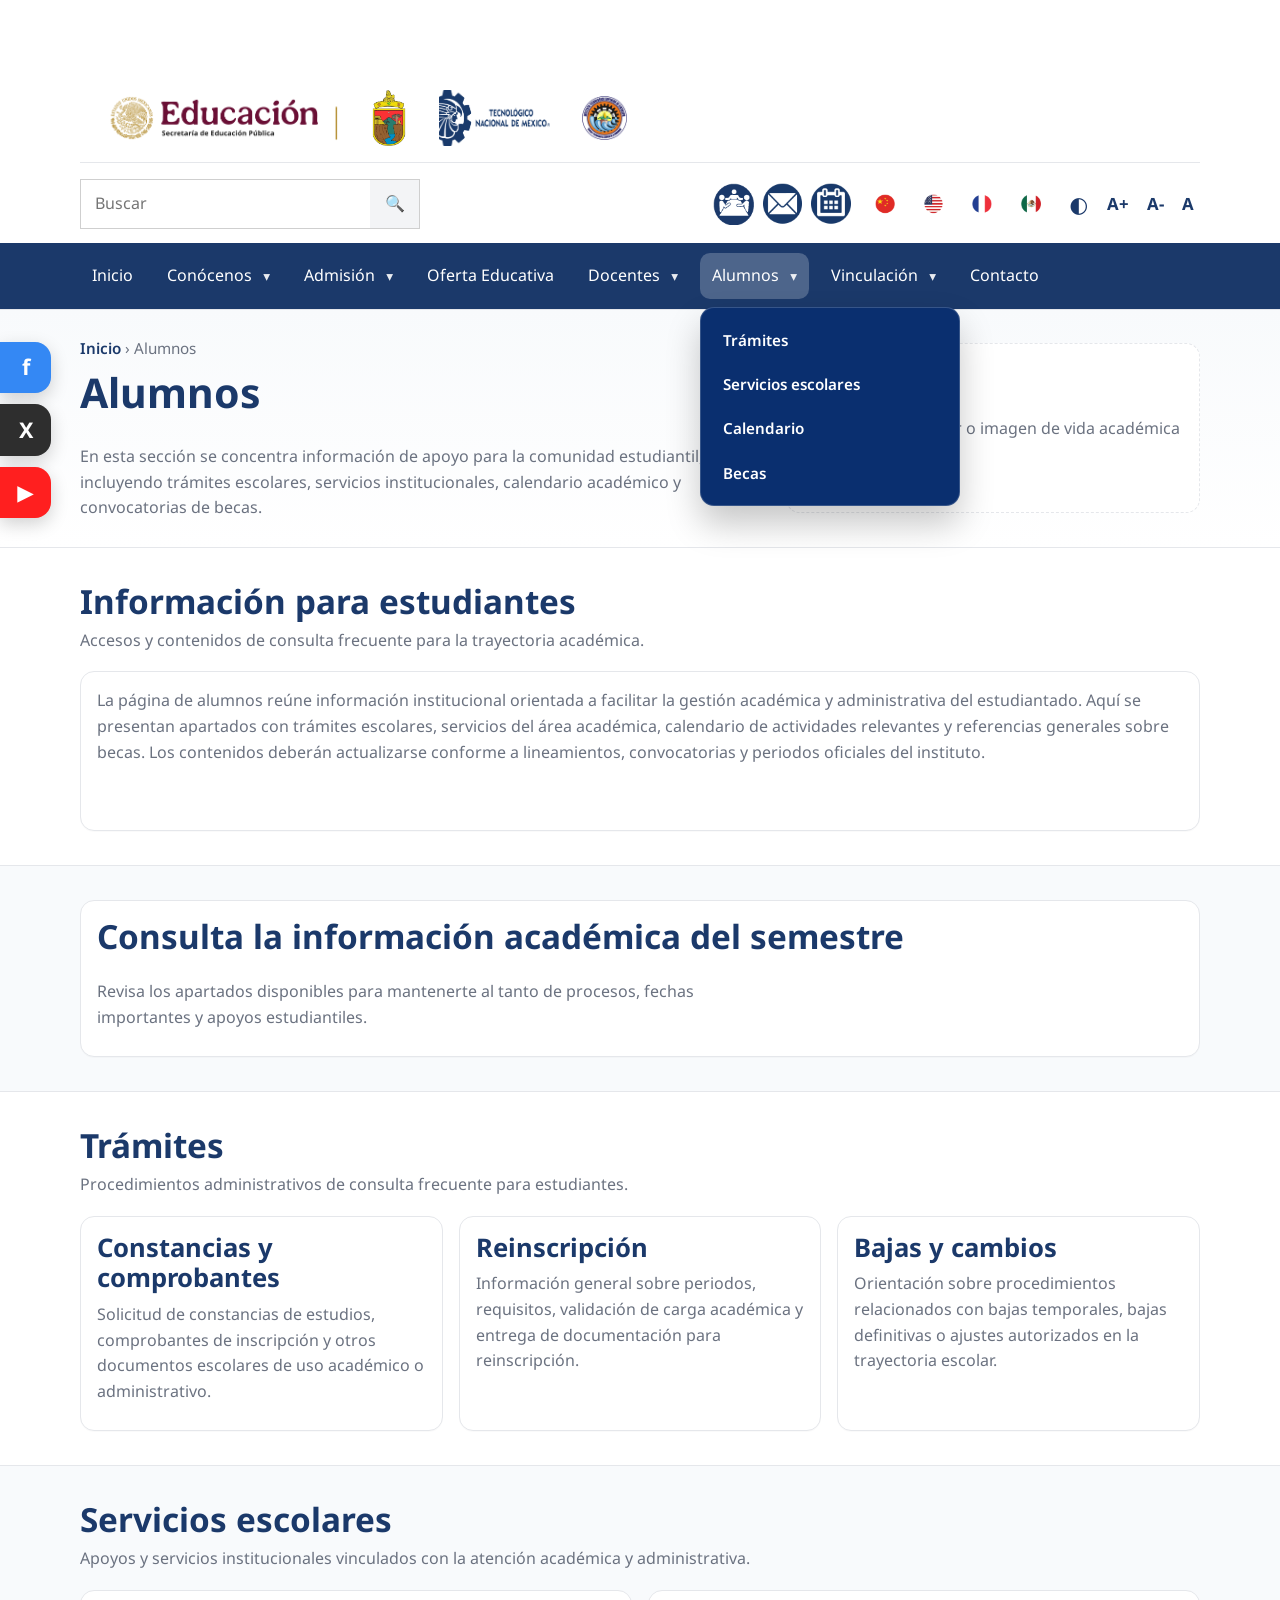
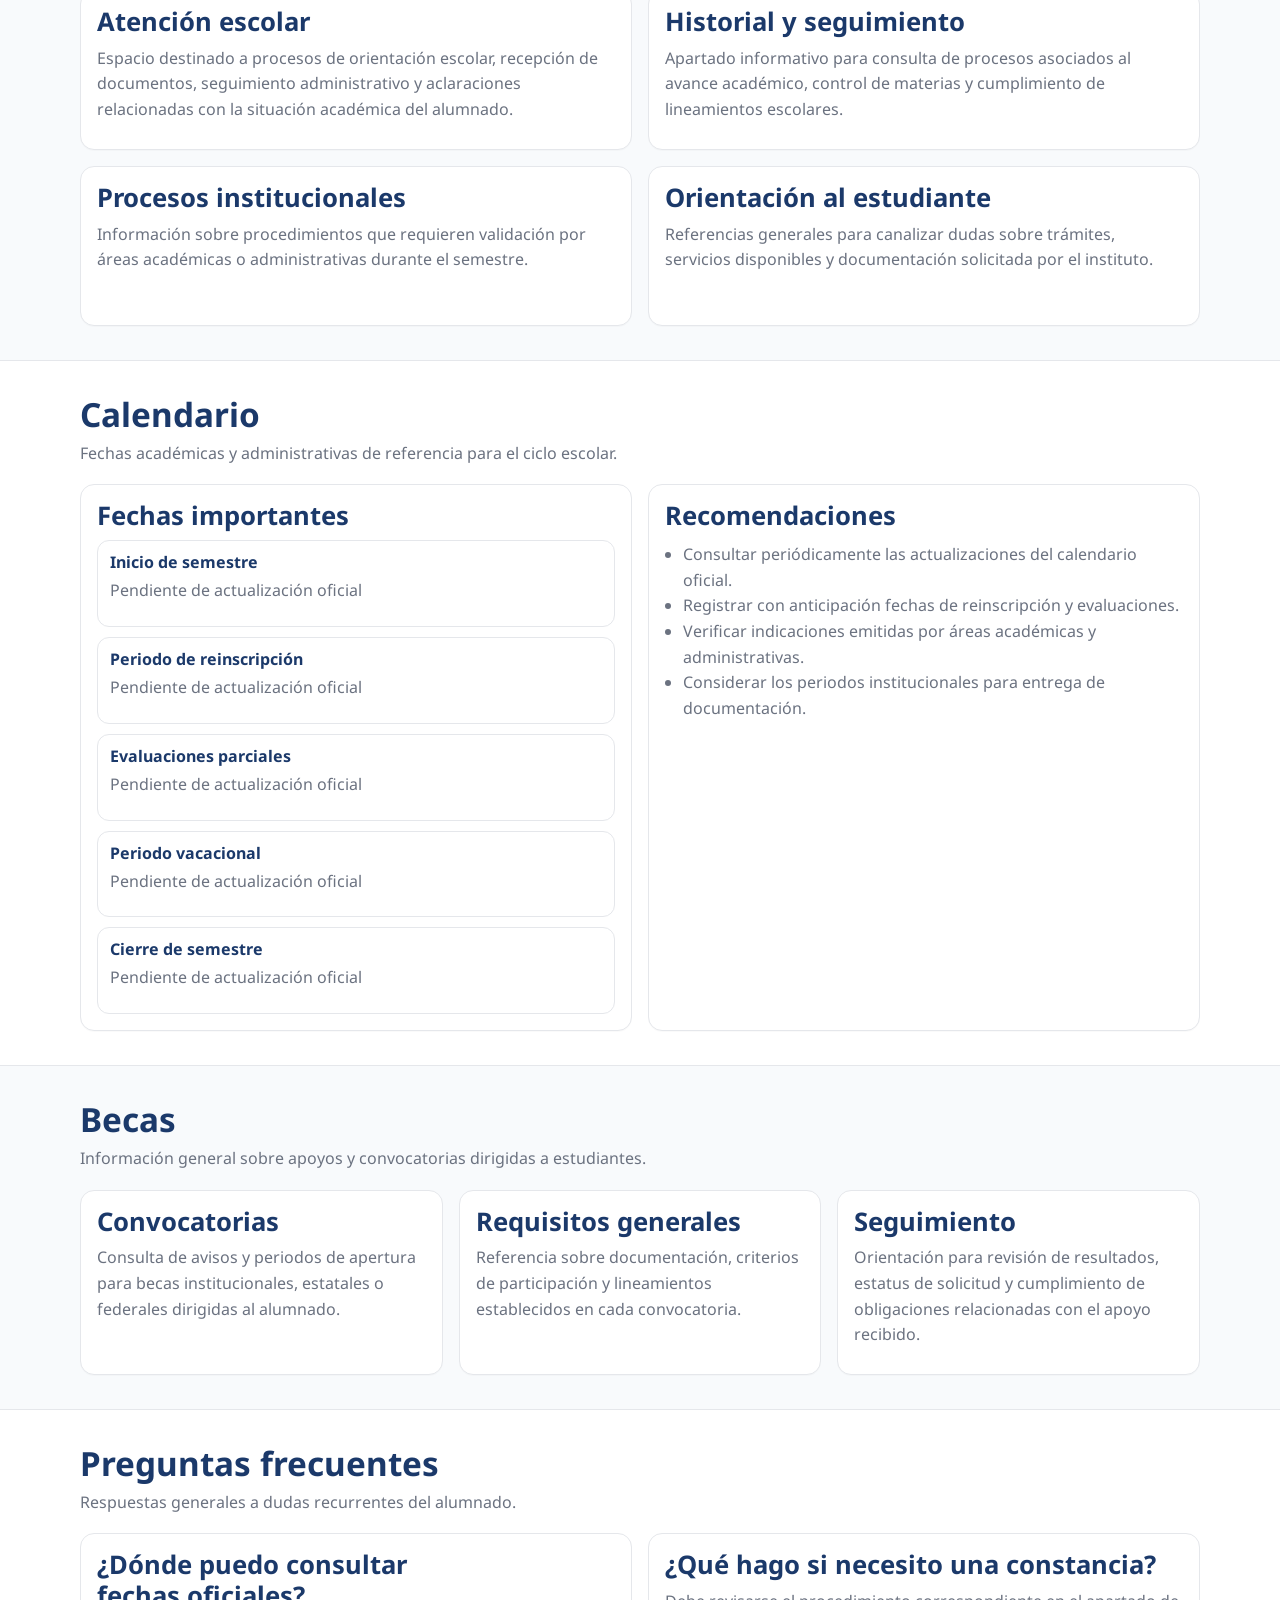
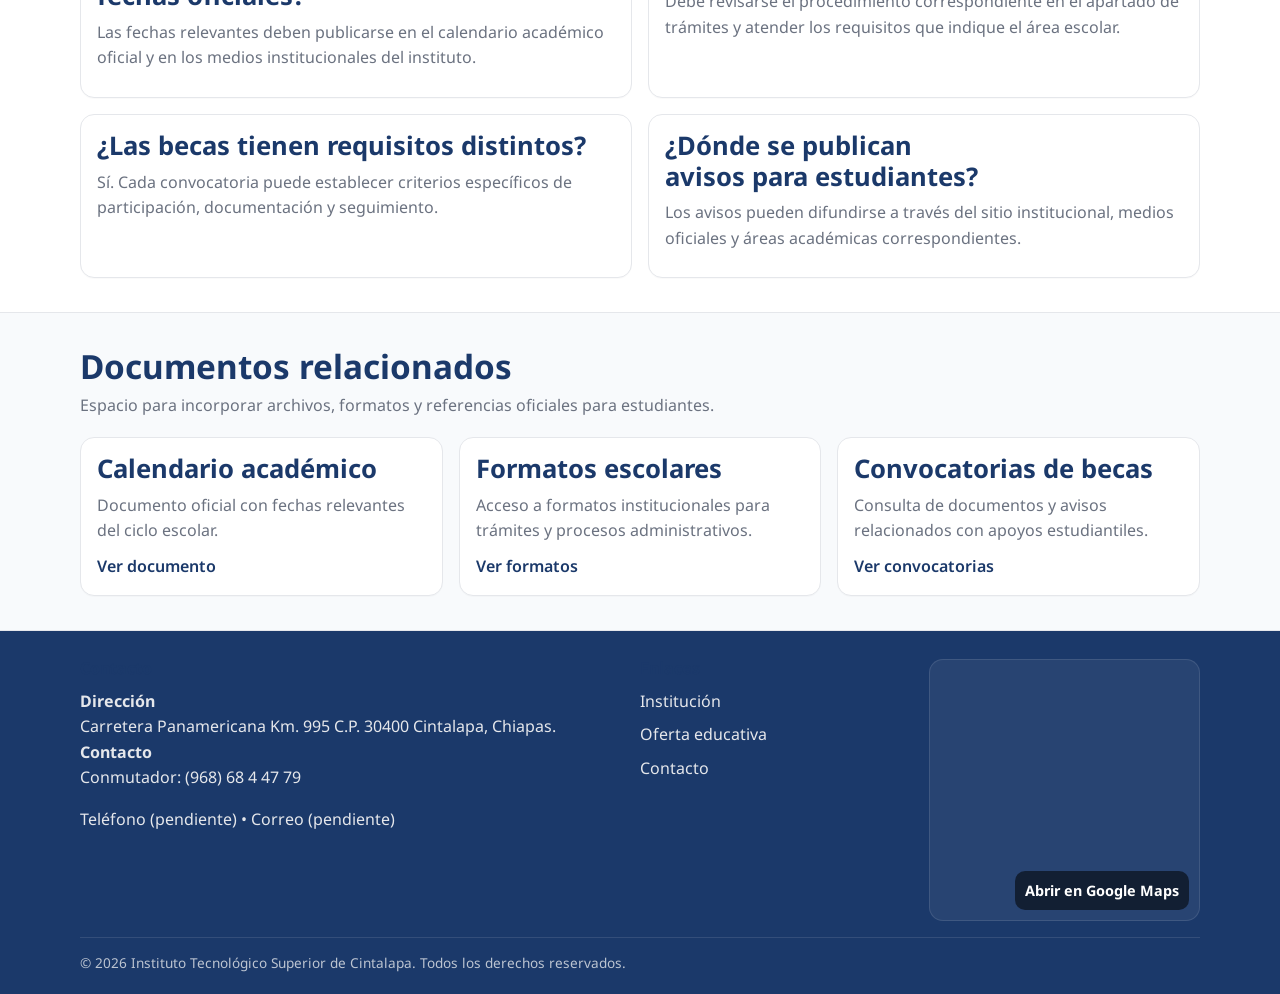
==== pages/alumnos.html @ 57645652 "Add files via upload" ====
<!DOCTYPE html>
<html lang="es">
<head>
  <meta charset="utf-8" />
  <meta name="viewport" content="width=device-width, initial-scale=1" />
  <title>Instituto Tecnológico Superior de Cintalapa | Alumnos</title>
  <meta name="description" content="Información para alumnos: trámites, servicios escolares, calendario académico, becas, preguntas frecuentes y documentos relacionados." />

  <link rel="stylesheet" href="../css/base.css" />
  <link rel="stylesheet" href="../css/layout.css" />
  <link rel="stylesheet" href="../css/components.css" />
  <link rel="stylesheet" href="../css/pages.css" />
</head>

<body>

<div id="barraGobmx"></div>

<header class="site-header" role="banner">
  <div class="container header-top">
    <div class="pleca" aria-label="Identidades institucionales">
      <div class="container pleca-inner">
        <a class="pleca-link pleca-link--sep" href="https://www.gob.mx/sep" target="_blank" rel="noopener">
          <img src="../assets/img/pleca_educacion_dic24.png" alt="Educación - Secretaría de Educación Pública">
        </a>

        <a class="pleca-link pleca-link--chiapas" href="https://www.chiapas.gob.mx/" target="_blank" rel="noopener">
          <img src="../assets/img/Coat_of_Arms_of_Chiapas_(2026).png" alt="Gobierno del Estado de Chiapas">
        </a>

        <a class="pleca-link pleca-link--tecnm" href="https://www.tecnm.mx/" target="_blank" rel="noopener">
          <img src="../assets/img/TecNacional.png" alt="Tecnológico Nacional de México">
        </a>

        <a class="pleca-link pleca-link--instituto" href="../index.html">
          <img src="../assets/img/TecCinta.png" alt="Instituto Tecnológico Superior de Cintalapa">
        </a>
      </div>
    </div>

    <button class="nav-toggle" type="button"
      aria-label="Abrir menú"
      aria-controls="site-menu"
      aria-expanded="false">
      <span class="nav-toggle__bar" aria-hidden="true"></span>
      <span class="nav-toggle__bar" aria-hidden="true"></span>
      <span class="nav-toggle__bar" aria-hidden="true"></span>
    </button>

    <div class="header-top-bar">
      <div class="header-search">
        <form class="search search--header" action="#" method="get" aria-label="Búsqueda en el sitio">
          <label class="sr-only" for="q">Buscar</label>
          <input id="q" name="q" type="search" placeholder="Buscar" />
          <button class="search-btn" type="submit" aria-label="Buscar">
            <span aria-hidden="true">🔍</span>
          </button>
        </form>
      </div>

      <div class="header-tools" aria-label="Accesibilidad y accesos rápidos">
        <div class="header-icons" aria-label="Enlaces rápidos institucionales">
          <a class="tool-icon"
             href="PON_AQUI_LINK_TEAMS"
             target="_blank"
             rel="noopener"
             title="Microsoft Teams"
             aria-label="Microsoft Teams">
            <img src="../assets/img/microsoft_teams.png" alt="Microsoft Teams" />
          </a>

          <a class="tool-icon"
             href="PON_AQUI_LINK_CORREO"
             target="_blank"
             rel="noopener"
             title="Correo institucional"
             aria-label="Correo institucional">
            <img src="../assets/img/correo-icono.png" alt="Correo institucional" />
          </a>

          <a class="tool-icon"
             href="PON_AQUI_LINK_CALENDARIO"
             target="_blank"
             rel="noopener"
             title="Calendario académico"
             aria-label="Calendario académico">
            <img src="../assets/img/calendario-icono.png" alt="Calendario académico" />
          </a>
        </div>

        <div class="header-languages" aria-label="Selector de idioma">
          <a class="lang-btn" href="#" data-lang="zh-CN" title="Mandarín" aria-label="Traducir a mandarín">
            <img src="../assets/img/china-icono.png" alt="Mandarín" />
          </a>

          <a class="lang-btn" href="#" data-lang="en" title="Inglés" aria-label="Traducir a inglés">
            <img src="../assets/img/usa-icono.png" alt="Inglés" />
          </a>

          <a class="lang-btn" href="#" data-lang="fr" title="Francés" aria-label="Traducir a francés">
            <img src="../assets/img/francia-icono.png" alt="Francés" />
          </a>

          <a class="lang-btn" href="#" data-lang="es" title="Español" aria-label="Restablecer a español">
            <img src="../assets/img/mexico-icono.png" alt="Español" />
          </a>
        </div>

        <div class="header-accessibility" aria-label="Opciones de accesibilidad">
          <button class="acc-btn acc-btn--icon" type="button" data-action="contrast" title="Invertir colores" aria-label="Invertir colores">◐</button>
          <button class="acc-btn" type="button" data-action="increase-font" title="Aumentar letra" aria-label="Aumentar letra">A+</button>
          <button class="acc-btn" type="button" data-action="decrease-font" title="Disminuir letra" aria-label="Disminuir letra">A-</button>
          <button class="acc-btn" type="button" data-action="reset-font" title="Restablecer tamaño" aria-label="Restablecer tamaño">A</button>
        </div>

        <div id="google_translate_element" class="translate-holder" aria-hidden="true"></div>
      </div>
    </div>
  </div>

  <nav class="site-nav" aria-label="Menú principal" id="site-menu">
    <div class="container nav-inner">
      <ul class="nav-list nav-list--dropdown">
        <li>
          <a class="nav-link" href="../index.html" data-nav-link="inicio">Inicio</a>
        </li>

        <li class="nav-item">
          <details class="nav-dd">
            <summary class="nav-link nav-link--dd" data-nav="conocenos">Conócenos</summary>
            <div class="nav-panel" role="menu">
              <a role="menuitem" href="institucion.html#mv">Misión y visión</a>
              <a role="menuitem" href="institucion.html#campus">Campus</a>
              <a role="menuitem" href="institucion.html#historia">Historia</a>
              <a role="menuitem" href="institucion.html#directorio">Directorio</a>
              <a role="menuitem" href="institucion.html#organigrama">Organigrama</a>
              <a role="menuitem" href="institucion.html#marco">Marco normativo</a>
            </div>
          </details>
        </li>

        <li class="nav-item">
          <details class="nav-dd">
            <summary class="nav-link nav-link--dd" data-nav="admision">Admisión</summary>
            <div class="nav-panel" role="menu">
              <a role="menuitem" href="aspirantes.html#requisitos">Requisitos</a>
              <a role="menuitem" href="aspirantes.html#proceso">Proceso</a>
              <a role="menuitem" href="aspirantes.html#fechas">Fechas</a>
              <a role="menuitem" href="aspirantes.html#costos">Costos</a>
              <a role="menuitem" href="aspirantes.html#preguntas">Preguntas frecuentes</a>
            </div>
          </details>
        </li>

        <li>
          <a class="nav-link" href="oferta.html" data-nav-link="oferta">Oferta Educativa</a>
        </li>

        <li class="nav-item">
          <details class="nav-dd">
            <summary class="nav-link nav-link--dd" data-nav="docentes">Docentes</summary>
            <div class="nav-panel" role="menu">
              <a role="menuitem" href="docentes.html#avisos">Avisos</a>
              <a role="menuitem" href="docentes.html#formatos">Formatos</a>
              <a role="menuitem" href="docentes.html#directorio">Directorio</a>
            </div>
          </details>
        </li>

        <li class="nav-item">
          <details class="nav-dd" open>
            <summary class="nav-link nav-link--dd" data-nav="alumnos">Alumnos</summary>
            <div class="nav-panel" role="menu">
              <a role="menuitem" href="#tramites">Trámites</a>
              <a role="menuitem" href="#servicios">Servicios escolares</a>
              <a role="menuitem" href="#calendario">Calendario</a>
              <a role="menuitem" href="#becas">Becas</a>
            </div>
          </details>
        </li>

        <li class="nav-item">
          <details class="nav-dd">
            <summary class="nav-link nav-link--dd" data-nav="vinculacion">Vinculación</summary>
            <div class="nav-panel" role="menu">
              <a role="menuitem" href="vinculacion.html#servicio">Servicio social</a>
              <a role="menuitem" href="vinculacion.html#residencia">Residencia profesional</a>
              <a role="menuitem" href="vinculacion.html#convenios">Convenios</a>
              <a role="menuitem" href="vinculacion.html#bolsa">Bolsa de trabajo</a>
            </div>
          </details>
        </li>

        <li>
          <a class="nav-link" href="contacto.html" data-nav-link="contacto">Contacto</a>
        </li>
      </ul>
    </div>
  </nav>
</header>

<main id="contenido" class="site-main" role="main">
  <section class="page-hero" aria-label="Encabezado de la sección">
    <div class="container page-hero-inner">
      <div>
        <p class="breadcrumbs">
          <a href="../index.html">Inicio</a> <span aria-hidden="true">›</span> <span>Alumnos</span>
        </p>
        <h1>Alumnos</h1>
        <p class="lead">
          En esta sección se concentra información de apoyo para la comunidad estudiantil, incluyendo trámites escolares, servicios institucionales, calendario académico y convocatorias de becas.
        </p>
      </div>

      <div class="page-hero-box" aria-hidden="true">
        <span>Espacio para banner o imagen de vida académica</span>
      </div>
    </div>
  </section>

  <section class="section">
    <div class="container">
      <header class="section-header">
        <h2>Información para estudiantes</h2>
        <p>Accesos y contenidos de consulta frecuente para la trayectoria académica.</p>
      </header>

      <article class="card card-wide">
        <p>
          La página de alumnos reúne información institucional orientada a facilitar la gestión académica y administrativa del estudiantado. Aquí se presentan apartados con trámites escolares, servicios del área académica, calendario de actividades relevantes y referencias generales sobre becas. Los contenidos deberán actualizarse conforme a lineamientos, convocatorias y periodos oficiales del instituto.
        </p>
      </article>
    </div>
  </section>

  <section class="section section-alt">
    <div class="container">
      <div class="card cta">
        <h2>Consulta la información académica del semestre</h2>
        <p class="lead">
          Revisa los apartados disponibles para mantenerte al tanto de procesos, fechas importantes y apoyos estudiantiles.
        </p>
      </div>
    </div>
  </section>

  <section id="tramites" class="section">
    <div class="container">
      <header class="section-header">
        <h2>Trámites</h2>
        <p>Procedimientos administrativos de consulta frecuente para estudiantes.</p>
      </header>

      <div class="grid cards-3">
        <article class="card">
          <h3>Constancias y comprobantes</h3>
          <p>
            Solicitud de constancias de estudios, comprobantes de inscripción y otros documentos escolares de uso académico o administrativo.
          </p>
        </article>

        <article class="card">
          <h3>Reinscripción</h3>
          <p>
            Información general sobre periodos, requisitos, validación de carga académica y entrega de documentación para reinscripción.
          </p>
        </article>

        <article class="card">
          <h3>Bajas y cambios</h3>
          <p>
            Orientación sobre procedimientos relacionados con bajas temporales, bajas definitivas o ajustes autorizados en la trayectoria escolar.
          </p>
        </article>
      </div>
    </div>
  </section>

  <section id="servicios" class="section section-alt">
    <div class="container">
      <header class="section-header">
        <h2>Servicios escolares</h2>
        <p>Apoyos y servicios institucionales vinculados con la atención académica y administrativa.</p>
      </header>

      <div class="grid cards-2">
        <article class="card card-wide">
          <h3>Atención escolar</h3>
          <p>
            Espacio destinado a procesos de orientación escolar, recepción de documentos, seguimiento administrativo y aclaraciones relacionadas con la situación académica del alumnado.
          </p>
        </article>

        <article class="card card-wide">
          <h3>Historial y seguimiento</h3>
          <p>
            Apartado informativo para consulta de procesos asociados al avance académico, control de materias y cumplimiento de lineamientos escolares.
          </p>
        </article>

        <article class="card card-wide">
          <h3>Procesos institucionales</h3>
          <p>
            Información sobre procedimientos que requieren validación por áreas académicas o administrativas durante el semestre.
          </p>
        </article>

        <article class="card card-wide">
          <h3>Orientación al estudiante</h3>
          <p>
            Referencias generales para canalizar dudas sobre trámites, servicios disponibles y documentación solicitada por el instituto.
          </p>
        </article>
      </div>
    </div>
  </section>

  <section id="calendario" class="section">
    <div class="container">
      <header class="section-header">
        <h2>Calendario</h2>
        <p>Fechas académicas y administrativas de referencia para el ciclo escolar.</p>
      </header>

      <div class="grid cards-2">
        <article class="card card-wide">
          <h3>Fechas importantes</h3>
          <div class="directory" aria-label="Calendario académico">
            <article class="directory-item">
              <h4>Inicio de semestre</h4>
              <p class="directory-meta">Pendiente de actualización oficial</p>
            </article>

            <article class="directory-item">
              <h4>Periodo de reinscripción</h4>
              <p class="directory-meta">Pendiente de actualización oficial</p>
            </article>

            <article class="directory-item">
              <h4>Evaluaciones parciales</h4>
              <p class="directory-meta">Pendiente de actualización oficial</p>
            </article>

            <article class="directory-item">
              <h4>Periodo vacacional</h4>
              <p class="directory-meta">Pendiente de actualización oficial</p>
            </article>

            <article class="directory-item">
              <h4>Cierre de semestre</h4>
              <p class="directory-meta">Pendiente de actualización oficial</p>
            </article>
          </div>
        </article>

        <article class="card card-wide">
          <h3>Recomendaciones</h3>
          <ul class="simple-list">
            <li>Consultar periódicamente las actualizaciones del calendario oficial.</li>
            <li>Registrar con anticipación fechas de reinscripción y evaluaciones.</li>
            <li>Verificar indicaciones emitidas por áreas académicas y administrativas.</li>
            <li>Considerar los periodos institucionales para entrega de documentación.</li>
          </ul>
        </article>
      </div>
    </div>
  </section>

  <section id="becas" class="section section-alt">
    <div class="container">
      <header class="section-header">
        <h2>Becas</h2>
        <p>Información general sobre apoyos y convocatorias dirigidas a estudiantes.</p>
      </header>

      <div class="grid cards-3">
        <article class="card">
          <h3>Convocatorias</h3>
          <p>
            Consulta de avisos y periodos de apertura para becas institucionales, estatales o federales dirigidas al alumnado.
          </p>
        </article>

        <article class="card">
          <h3>Requisitos generales</h3>
          <p>
            Referencia sobre documentación, criterios de participación y lineamientos establecidos en cada convocatoria.
          </p>
        </article>

        <article class="card">
          <h3>Seguimiento</h3>
          <p>
            Orientación para revisión de resultados, estatus de solicitud y cumplimiento de obligaciones relacionadas con el apoyo recibido.
          </p>
        </article>
      </div>
    </div>
  </section>

  <section id="preguntas" class="section">
    <div class="container">
      <header class="section-header">
        <h2>Preguntas frecuentes</h2>
        <p>Respuestas generales a dudas recurrentes del alumnado.</p>
      </header>

      <div class="grid cards-2">
        <article class="card card-wide">
          <h3>¿Dónde puedo consultar fechas oficiales?</h3>
          <p>
            Las fechas relevantes deben publicarse en el calendario académico oficial y en los medios institucionales del instituto.
          </p>
        </article>

        <article class="card card-wide">
          <h3>¿Qué hago si necesito una constancia?</h3>
          <p>
            Debe revisarse el procedimiento correspondiente en el apartado de trámites y atender los requisitos que indique el área escolar.
          </p>
        </article>

        <article class="card card-wide">
          <h3>¿Las becas tienen requisitos distintos?</h3>
          <p>
            Sí. Cada convocatoria puede establecer criterios específicos de participación, documentación y seguimiento.
          </p>
        </article>

        <article class="card card-wide">
          <h3>¿Dónde se publican avisos para estudiantes?</h3>
          <p>
            Los avisos pueden difundirse a través del sitio institucional, medios oficiales y áreas académicas correspondientes.
          </p>
        </article>
      </div>
    </div>
  </section>

  <section class="section section-alt">
    <div class="container">
      <header class="section-header">
        <h2>Documentos relacionados</h2>
        <p>Espacio para incorporar archivos, formatos y referencias oficiales para estudiantes.</p>
      </header>

      <div class="grid cards-3">
        <article class="card">
          <h3>Calendario académico</h3>
          <p>Documento oficial con fechas relevantes del ciclo escolar.</p>
          <a class="card-link" href="#">Ver documento</a>
        </article>

        <article class="card">
          <h3>Formatos escolares</h3>
          <p>Acceso a formatos institucionales para trámites y procesos administrativos.</p>
          <a class="card-link" href="#">Ver formatos</a>
        </article>

        <article class="card">
          <h3>Convocatorias de becas</h3>
          <p>Consulta de documentos y avisos relacionados con apoyos estudiantiles.</p>
          <a class="card-link" href="#">Ver convocatorias</a>
        </article>
      </div>
    </div>
  </section>
</main>

<footer class="site-footer" role="contentinfo">
  <div class="container footer-grid">
    <section>
      <h2 class="footer-title">Contacto</h2>
      <p><strong>Dirección</strong>
        <br>
        Carretera Panamericana Km. 995 C.P. 30400 Cintalapa, Chiapas.
        <br><strong>Contacto</strong>&nbsp;<br>
        Conmutador: (968) 68 4 47 79
      </p>
      <p>Teléfono (pendiente) • Correo (pendiente)</p>
    </section>

    <section>
      <h2 class="footer-title">Enlaces</h2>
      <ul class="footer-links">
        <li><a href="institucion.html">Institución</a></li>
        <li><a href="oferta.html">Oferta educativa</a></li>
        <li><a href="contacto.html">Contacto</a></li>
      </ul>
    </section>

    <section>
      <aside class="footer-media" aria-label="Ubicación del Instituto en Google Maps">
        <iframe class="footer-map-iframe"
          src="https://www.google.com/maps/embed?pb=!1m18!1m12!1m3!1d3822.1630320516947!2d-93.7435155!3d16.6687232!2m3!1f0!2f0!3f0!3m2!1i1024!2i768!4f13.1!3m3!1m2!1s0x85eb57e1d27544a9%3A0x69e5f6be7f313284!2sInstituto%20Tecnol%C3%B3gico%20Superior%20de%20Cintalapa!5e0!3m2!1ses-419!2smx!4v1772683940090!5m2!1ses-419!2smx"
          width="600"
          height="450"
          style="border:0;"
          allowfullscreen=""
          loading="lazy"
          referrerpolicy="no-referrer-when-downgrade">
        </iframe>

        <a class="footer-map-open"
           href="https://maps.google.com/?cid=7630776441687323268&hl=es-419&gl=MX"
           target="_blank" rel="noopener">
          Abrir en Google Maps
        </a>
      </aside>
    </section>
  </div>

  <div class="container footer-bottom">
    <small>© <span>2026</span> Instituto Tecnológico Superior de Cintalapa. Todos los derechos reservados.</small>
  </div>
</footer>

<div id="footer2-7"></div>

<aside class="social-widget" aria-label="Redes sociales institucionales">
  <a class="social-widget__item social-widget__item--facebook"
     href="https://www.facebook.com/TecNMCintalapa"
     target="_blank"
     rel="noopener"
     aria-label="Me gusta en Facebook">
    <span class="social-widget__icon" aria-hidden="true">f</span>
    <span class="social-widget__label">Me gusta en Facebook</span>
  </a>

  <a class="social-widget__item social-widget__item--x"
     href="https://x.com/TecNMCintalapa"
     target="_blank"
     rel="noopener"
     aria-label="Síguenos en X">
    <span class="social-widget__icon" aria-hidden="true">X</span>
    <span class="social-widget__label">Síguenos en X</span>
  </a>

  <a class="social-widget__item social-widget__item--youtube"
     href="https://www.youtube.com/@tecnmcampuscintalapa2809"
     target="_blank"
     rel="noopener"
     aria-label="Suscríbete en YouTube">
    <span class="social-widget__icon" aria-hidden="true">▶</span>
    <span class="social-widget__label">Suscríbete en YouTube</span>
  </a>
</aside>

<script
  src="https://cdn.tecnm.mx/files/main/Framework/gobmx-integration.js"
  data-tecnm-header="#barraGobmx"
  data-tecnm-footer="#footer2-7"
></script>
<script src="https://framework-gb.cdn.gob.mx/gobmx.js" defer></script>
<script src="../public/js/main.js"></script>
<script src="//translate.google.com/translate_a/element.js?cb=googleTranslateElementInit"></script>
</body>
</html>
---- css/base.css ----
/* =========================================================
   BASE.CSS
   Reset mínimo + variables globales + tipografía base
   ========================================================= */

@import url("https://fonts.googleapis.com/css2?family=Noto+Sans:wght@300;400;500;600;700&display=swap");

:root{
  /* Colores base */
  --bg: #ffffff;
  --text: #1f2937;
  --muted: #6b7280;
  --border: #e5e7eb;

  --primary: #1B396A;
  --primary-2: #1B396A;
  --surface: #f8fafc;
  --surface-2: #f1f5f9;

  /* Tipografía */
  --font-body: "Noto Sans", system-ui, -apple-system, "Segoe UI", Roboto, Arial, sans-serif;
  --font-heading: "Patria", "Noto Sans", Georgia, serif;

  /* Medidas globales */
  --radius: 14px;
  --shadow: 0 10px 24px rgba(0,0,0,.08);
  --container: 1120px;

  /* Escala tipográfica */
  --fs-hero: clamp(2.2rem, 4vw, 3.4rem);
  --fs-h1: clamp(2rem, 3.2vw, 2.8rem);
  --fs-h2: clamp(1.7rem, 2.6vw, 2.2rem);
  --fs-h3: clamp(1.35rem, 2vw, 1.75rem);
  --fs-h4: 1.25rem;
  --fs-body: 1rem;
  --fs-small: 0.95rem;
  --fs-xs: 0.85rem;

  /* Interlineado */
  --lh-tight: 1.2;
  --lh-body: 1.6;
}

/* =========================================================
   Reset básico
   ========================================================= */

*,
*::before,
*::after{
  box-sizing: border-box;
}

html{
  scroll-behavior: smooth;
  -webkit-text-size-adjust: 100%;
}

body{
  margin: 0;
  font-family: var(--font-body);
  font-size: var(--fs-body);
  font-weight: 400;
  line-height: var(--lh-body);
  background: var(--bg);
  color: var(--text);
  text-rendering: optimizeLegibility;
}

img,
picture,
svg,
video,
canvas{
  display: block;
  max-width: 100%;
  height: auto;
}

iframe{
  max-width: 100%;
  border: 0;
}

a{
  color: inherit;
  text-decoration: none;
}

a:hover{
  text-decoration: underline;
}

button,
input,
select,
textarea{
  font: inherit;
  color: inherit;
}

button{
  cursor: pointer;
}

ul,
ol{
  padding-left: 1.25rem;
}

p,
ul,
ol,
blockquote{
  margin-top: 0;
  margin-bottom: 1rem;
}

/* =========================================================
   Tipografía global
   ========================================================= */

h1,
h2,
h3,
h4,
h5,
h6{
  margin-top: 0;
  margin-bottom: 0.65em;
  font-family: var(--font-heading);
  font-weight: 700;
  line-height: var(--lh-tight);
  color: var(--primary);
  text-wrap: balance;
}

h1{
  font-size: var(--fs-h1);
}

h2{
  font-size: var(--fs-h2);
}

h3{
  font-size: var(--fs-h3);
}

h4{
  font-size: var(--fs-h4);
}

h5,
h6{
  font-size: 1rem;
}

p{
  font-size: var(--fs-body);
  line-height: var(--lh-body);
}

small{
  font-size: var(--fs-xs);
}

/* =========================================================
   Elementos comunes de contenido
   ========================================================= */

strong,
b{
  font-weight: 700;
}

em,
i{
  font-style: italic;
}

mark{
  background: #fff3a3;
  color: inherit;
  padding: 0 0.1em;
}

blockquote{
  margin-left: 0;
  padding: 1rem 1.25rem;
  border-left: 4px solid var(--primary);
  background: var(--surface);
  color: var(--text);
  border-radius: 0 var(--radius) var(--radius) 0;
}

hr{
  border: 0;
  border-top: 1px solid var(--border);
  margin: 2rem 0;
}

/* =========================================================
   Formularios
   ========================================================= */

input,
select,
textarea{
  width: 100%;
}

input:focus,
select:focus,
textarea:focus,
button:focus,
a:focus{
  outline: 2px solid rgba(27, 57, 106, 0.35);
  outline-offset: 2px;
}

/* =========================================================
   Utilidades base
   ========================================================= */

.sr-only{
  position: absolute;
  width: 1px;
  height: 1px;
  padding: 0;
  margin: -1px;
  overflow: hidden;
  clip: rect(0, 0, 0, 0);
  white-space: nowrap;
  border: 0;
}

.skip-link{
  position: absolute;
  left: 12px;
  top: 12px;
  z-index: 3000;
  padding: 10px 12px;
  background: var(--text);
  color: #ffffff;
  border-radius: 10px;
  transform: translateY(-200%);
}

.skip-link:focus{
  transform: translateY(0);
}

.container{
  width: min(100% - 2rem, var(--container));
  margin-inline: auto;
}

/* =========================================================
   Clases tipográficas reutilizables
   ========================================================= */

.text-muted{
  color: var(--muted);
}

.text-small{
  font-size: var(--fs-small);
}

.text-xs{
  font-size: var(--fs-xs);
}

.title-page{
  font-family: var(--font-heading);
  font-size: var(--fs-hero);
  font-weight: 700;
  line-height: 1.1;
  color: var(--primary);
}

.title-section{
  font-family: var(--font-heading);
  font-size: var(--fs-h2);
  font-weight: 700;
  line-height: var(--lh-tight);
  color: var(--primary);
}

.subtitle{
  font-family: var(--font-body);
  font-size: 1.1rem;
  font-weight: 500;
  color: var(--muted);
  line-height: 1.5;
}

.eyebrow{
  display: inline-block;
  margin-bottom: 0.65rem;
  font-family: var(--font-body);
  font-size: var(--fs-xs);
  font-weight: 700;
  letter-spacing: 0.08em;
  text-transform: uppercase;
  color: var(--primary);
}

/* =========================================================
   Selección de texto
   ========================================================= */

::selection{
  background: rgba(27, 57, 106, 0.18);
  color: var(--text);
}

/* =========================================================
   Ajustes responsivos base
   ========================================================= */

@media (max-width: 640px){
  body{
    font-size: 0.98rem;
  }

  h1,
  h2,
  h3,
  h4,
  h5,
  h6{
    text-wrap: pretty;
  }

  .container{
    width: min(100% - 1.25rem, var(--container));
  }
}
---- css/layout.css ----
:root{
  --pleca-tecnm-h: 56px;
  --gobmx-offset: 60px;
  --site-nav-height: 64px;
}

.container{
  width: min(100% - 32px, var(--container));
  margin-inline: auto;
}

body{
  padding-top: 0;
}

/* El header completo baja debajo de la barra gob.mx */
.site-header{
  margin-top: var(--gobmx-offset);
  border-bottom: 1px solid var(--border);
  background: #fff;
}

.header-top{
  display: flex;
  align-items: center;
  justify-content: space-between;
  gap: 18px;
  padding: 14px 0;
}

.brand-link{
  display: flex;
  align-items: center;
  gap: 12px;
}

.brand-logo{
  width: 52px;
  height: 52px;
  border-radius: 10px;
  background: var(--surface-2);
  border: 1px solid var(--border);
}

.brand-text{
  display: grid;
}

.brand-title{
  font-weight: 700;
}

.brand-subtitle{
  color: var(--muted);
  font-size: .95rem;
}

/* navegación principal */
.site-nav{
  background: var(--primary);
  color: #fff;
  min-height: var(--site-nav-height);
  width: 100%;
  z-index: 950;
  opacity: 1;
}

.site-nav.is-fixed{
  position: fixed;
  top: var(--gobmx-offset);
  left: 0;
  width: 100%;
  background: var(--primary);
  opacity: 1;
  box-shadow: 0 4px 14px rgba(0,0,0,.08);
}

.site-nav .nav-panel{
  z-index: 960;
}

.site-nav-placeholder{
  display: none;
  height: var(--site-nav-height);
}

.site-nav-placeholder.active{
  display: block;
}

.nav-inner{
  padding: 10px 0;
}

.nav-list{
  list-style: none;
  display: flex;
  flex-wrap: wrap;
  gap: 10px;
  padding: 0;
  margin: 0;
}

.site-main{
  min-height: 60vh;
  padding-top: 0;
}

.section{
  padding: 34px 0;
}

.section-alt{
  background: var(--surface);
  border-top: 1px solid var(--border);
  border-bottom: 1px solid var(--border);
}

.section-header{
  margin-bottom: 18px;
}

.section-header h2{
  margin: 0 0 6px;
}

.section-header p{
  margin: 0;
  color: var(--muted);
}

.grid{
  display: grid;
  gap: 16px;
}

.cards-3{
  grid-template-columns: repeat(3, 1fr);
}

.cards-2{
  grid-template-columns: repeat(2, 1fr);
}

/* footer */
.site-footer{
  background: #1B396A;
  color: #e5e7eb;
  padding: 28px 0 18px;
  margin: 0;
}

.footer-grid{
  display: grid;
  gap: 18px;
  grid-template-columns: 2fr 1fr 1fr;
}

.footer-title{
  font-size: 1rem;
  margin: 0 0 10px;
}

.footer-links{
  list-style: none;
  margin: 0;
  padding: 0;
  display: grid;
  gap: 8px;
}

.footer-bottom{
  border-top: 1px solid rgba(229,231,235,.12);
  margin-top: 16px;
  padding-top: 12px;
  color: rgba(229,231,235,.8);
}

/* pleca institucional */
.pleca{
  background: #fff;
  border-bottom: 1px solid var(--border);
  width: 100%;
}

.pleca-inner{
  display: flex;
  align-items: center;
  gap: 14px;
  padding: 10px 0;
  flex-wrap: nowrap;
}

.pleca-link{
  display: inline-flex;
  align-items: center;
  justify-content: center;
  padding: 6px 8px;
  border-radius: 10px;
  flex: 0 0 auto;
}

.pleca-link:hover{
  background: var(--surface-2);
  text-decoration: none;
}

.pleca-link--tecnm img{
  height: var(--pleca-tecnm-h);
  width: auto;
  display: block;
}

.pleca-link--chiapas img{
  height: var(--pleca-tecnm-h);
  width: auto;
  display: block;
}

.pleca-link--instituto img{
  height: calc(var(--pleca-tecnm-h) * 0.8);
  width: auto;
  display: block;
}

.pleca-link--sep img{
  height: calc(var(--pleca-tecnm-h) * 0.82);
  width: auto;
  max-width: 380px;
  display: block;
}

/* mapa footer */
.footer-media{
  border-radius: 14px;
  overflow: hidden;
  border: 1px solid rgba(229,231,235,.12);
  background: rgba(255,255,255,.06);
  min-height: 260px;
  position: relative;
}

.footer-map-iframe{
  width: 100%;
  height: 100%;
  min-height: 260px;
  display: block;
}

.footer-map-open{
  position: absolute;
  right: 10px;
  bottom: 10px;
  background: rgba(0,0,0,.55);
  color: #fff;
  padding: 8px 10px;
  border-radius: 10px;
  text-decoration: none;
  font-weight: 700;
  font-size: .9rem;
}

.footer-map-open:hover{
  background: rgba(0,0,0,.70);
  text-decoration: none;
}

/* anclas */
html{
  scroll-padding-top: calc(var(--gobmx-offset) + var(--site-nav-height) + 16px);
}

section[id],
article[id],
div[id]{
  scroll-margin-top: calc(var(--gobmx-offset) + var(--site-nav-height) + 16px);
}

/* responsive */
@media (max-width: 900px){
  :root{
    --pleca-tecnm-h: 44px;
  }

  .cards-3,
  .cards-2,
  .footer-grid{
    grid-template-columns: 1fr;
  }

  .header-top{
    display: grid;
    grid-template-columns: 1fr auto;
    grid-template-areas:
      "brand toggle"
      "search search";
    align-items: center;
    gap: 12px;
  }

  .brand{
    grid-area: brand;
  }

  .nav-toggle{
    grid-area: toggle;
    justify-self: end;
  }

  .header-actions{
    grid-area: search;
  }

  .search,
  .search input{
    width: 100%;
  }

  .nav-panel{
    position: static;
    box-shadow: none;
    border-radius: 12px;
    margin-top: 8px;
  }

  .pleca-inner{
    overflow-x: auto;
    overflow-y: hidden;
    -webkit-overflow-scrolling: touch;
  }

  .footer-media,
  .footer-map-iframe{
    min-height: 220px;
  }
}

@media (max-width: 700px){
  .gov-subtitle{
    display: none;
  }

  .gov-title{
    font-size: .9rem;
  }
}

@media (min-width: 901px){
  .nav-list{
    flex-wrap: nowrap;
  }
}
@media (max-width: 900px){
  :root{
    --pleca-tecnm-h: 44px;
    --gobmx-offset: 56px;
  }
}
---- css/components.css ----
/* Components: botones, cards, chips, búsqueda, etc. */
.nav-link{
  display: inline-block;
  padding: 10px 12px;
  border-radius: 10px;
  color: #fff;
  text-decoration: none;
}
.nav-link:hover{ background: rgba(255,255,255,.14); text-decoration: none; }
.nav-link.is-active{ background: rgba(255,255,255,.22); }

.search{
  display: flex;
  gap: 8px;
  align-items: center;
}
.search input{
  width: min(320px, 32vw);
  padding: 10px 12px;
  border-radius: 12px;
  border: 1px solid var(--border);
}

.btn{
  display: inline-flex;
  align-items: center;
  justify-content: center;
  gap: 8px;
  padding: 10px 14px;
  border-radius: 12px;
  border: 1px solid transparent;
  font-weight: 600;
  cursor: pointer;
}
.btn-primary{
  background: var(--primary);
  color: #fff;
}
.btn-primary:hover{ background: var(--primary-2); }

.btn-outline{
  background: transparent;
  border-color: var(--border);
}
.btn-outline:hover{ background: var(--surface-2); }

.card{
  background: #fff;
  border: 1px solid var(--border);
  border-radius: var(--radius);
  padding: 16px;
  box-shadow: 0 1px 0 rgba(0,0,0,.02);
}
.card h3{ margin: 0 0 8px; }
.card p{ margin: 0 0 10px; color: var(--muted); }
.card-link{ color: var(--primary); font-weight: 600; }

.card-wide{ min-height: 160px; position: relative; }
.card-badge{
  display: inline-block;
  font-size: .85rem;
  padding: 4px 10px;
  border-radius: 999px;
  background: var(--surface-2);
  border: 1px solid var(--border);
  margin-bottom: 10px;
}

.chip{
  display: inline-block;
  padding: 8px 12px;
  border-radius: 999px;
  border: 1px solid var(--border);
  background: #fff;
}
.chip:hover{ background: var(--surface-2); text-decoration: none; }

/* Selector de idioma (UI) */
.lang{
  display: inline-flex;
  gap: 8px;
  align-items: center;
}

.lang-btn{
  display: inline-flex;
  align-items: center;
  justify-content: center;
  height: 30px;
  min-width: 38px;
  padding: 0 10px;
  border-radius: 999px;
  border: 1px solid rgba(255,255,255,.28);
  background: rgba(255,255,255,.10);
  color: #fff;
  font-weight: 700;
  font-size: .82rem;
  text-decoration: none;
}
.lang-btn:hover{
  background: rgba(255,255,255,.18);
  text-decoration: none;
}

.lang-help{
  height: 30px;
  width: 30px;
  border-radius: 999px;
  border: 1px solid rgba(255,255,255,.28);
  background: rgba(255,255,255,.10);
  color: #fff;
  font-weight: 800;
  cursor: pointer;
}
.lang-help:hover{
  background: rgba(255,255,255,.18);
}
/* Dropdown con details/summary */
.nav-list--dropdown{
  align-items: center;
}

.nav-item{ position: relative; }

.nav-dd{
  position: relative;
}

summary.nav-link.is-active{
  background: rgba(255,255,255,.22);
}

.nav-dd > summary{
  list-style: none;
}
.nav-dd > summary::-webkit-details-marker{
  display: none;
}

/* Indicador de dropdown */
.nav-link--dd{
  cursor: pointer;
  position: relative;
  padding-right: 30px;
}
.nav-link--dd::after{
  content: "▾";
  position: absolute;
  right: 12px;
  top: 50%;
  transform: translateY(-50%);
  font-size: .85rem;
  opacity: .9;
}

/* Panel desplegable */
.nav-panel{
  position: absolute;
  top: 100%;
  margin-top: 8px;
  left: 0;
  min-width: 260px;
  padding: 10px;
  border-radius: 14px;
  border: 1px solid rgba(255,255,255,.18);
  background: #0a2f6f; /* tono más oscuro que la barra */
  box-shadow: 0 18px 34px rgba(0,0,0,.22);
  display: none;
  z-index: 50;
}

.nav-panel::before{
  content: "";
  position: absolute;
  left: 0;
  right: 0;
  top: -8px;     /* mismo valor de margin-top */
  height: 8px;
}

.nav-panel a{
  display: block;
  padding: 10px 12px;
  border-radius: 12px;
  color: #fff;
  text-decoration: none;
  font-weight: 600;
  font-size: .95rem;
}
.nav-panel a:hover{
  background: rgba(255,255,255,.14);
}

/* Mostrar panel cuando esté abierto */
.nav-dd[open] .nav-panel{
  display: block;
}

/* Cerrar dropdown si haces clic fuera: no se puede sin JS
   pero esto mantiene buen comportamiento en teclado/móvil. */

  /* Botón hamburguesa */
.nav-toggle{
  display: none; /* solo móvil */
  width: 44px;
  height: 44px;
  border-radius: 12px;
  border: 1px solid var(--border);
  background: #fff;
  cursor: pointer;
  align-items: center;
  justify-content: center;
  gap: 6px;
  padding: 0;
}

.nav-toggle__bar{
  display: block;
  width: 22px;
  height: 2px;
  background: var(--text);
  border-radius: 99px;
}

/* Móvil: ocultar nav hasta abrir */
@media (max-width: 900px){
  body.nav-open .site-nav{
    display: block;
    background: var(--primary);
    color: #fff;
    border-top: 1px solid rgba(255,255,255,.18);
  }

  body.nav-open .nav-inner{
    padding: 12px 0 14px;
  }

  .nav-list{
    flex-direction: column;
    align-items: stretch;
  }

  .nav-link{
    width: 100%;
  }

  .nav-toggle{ display: inline-flex; }

  /* el menú */
  .site-nav{
    display: none;
  }

  /* cuando está abierto */
  body.nav-open .site-nav{
    display: block;
  }

  /* menú tipo panel */
  .nav-inner{
    padding: 12px 0;
  }

  .nav-panel{
    position: static;
    box-shadow: none;
    margin-top: 8px;
    border-radius: 12px;
  }

    /* Dropdown panel dentro del menú móvil */
  .nav-panel{
    background: rgba(255,255,255,.08);
    border: 1px solid rgba(255,255,255,.16);
  }

}

@media (max-width: 900px){
  body.nav-open::before{
    content: "";
    position: fixed;
    inset: 0;
    background: rgba(0,0,0,.35);
    z-index: 40;
  }
  .site-header{ position: relative; z-index: 60; }
  body.nav-open .site-nav{ position: relative; z-index: 60; }
}
/* Logo en barra guinda */
.gov-brand{
  display: inline-flex;
  align-items: center;
  gap: 10px;
  text-decoration: none;
}
.gov-brand-logo{
  height: 24px; /* discreto, como barra superior */
  width: auto;
  display: block;
}
.header-top-bar {
  display: grid;
  grid-template-columns: minmax(260px, 340px) 1fr;
  align-items: center;
  gap: 1rem 1.5rem;
  width: 100%;
}

.header-search {
  width: 100%;
  max-width: 340px;
}

.header-tools {
  display: flex;
  align-items: center;
  justify-content: flex-end;
  gap: 0.75rem;
  flex-wrap: wrap;
  min-width: 0;
}

.search--header {
  display: flex;
  align-items: stretch;
  width: 100%;
  border: 1px solid #cfcfcf;
  background: #ffffff;
  overflow: hidden;
  min-height: 44px;
}

.search--header input {
  flex: 1 1 auto;
  width: 100%;
  min-width: 0;
  border: 0;
  outline: 0;
  padding: 0.7rem 0.85rem;
  font-size: 1rem;
  background: transparent;
}

.search-btn {
  border: 0;
  background: #f3f4f6;
  padding: 0.7rem 0.9rem;
  cursor: pointer;
  font-size: 1rem;
}

.search-btn:hover {
  background: #e5e7eb;
}

.header-tools {
  display: flex;
  align-items: center;
  justify-content: flex-end;
  gap: 0.75rem;
  flex-wrap: wrap;
}

.header-icons,
.header-languages,
.header-accessibility {
  display: flex;
  align-items: center;
  gap: 0.45rem;
  flex-wrap: nowrap;
}

.tool-icon,
.lang-btn {
  display: inline-flex;
  align-items: center;
  justify-content: center;
  width: 2.6rem;
  height: 2.6rem;
  border-radius: 50%;
  text-decoration: none;
  transition: transform 0.2s ease, box-shadow 0.2s ease;
}

.tool-icon:hover,
.lang-btn:hover,
.tool-icon:focus-visible,
.lang-btn:focus-visible {
  transform: translateY(-2px);
}

.tool-icon img,
.lang-btn img {
  width: 100%;
  height: 100%;
  object-fit: contain;
  display: block;
}

.acc-btn {
  border: 0;
  background: transparent;
  color: #1b396a;
  font-size: 1.05rem;
  font-weight: 700;
  cursor: pointer;
  padding: 0.2rem 0.35rem;
  line-height: 1;
}

.acc-btn:hover,
.acc-btn:focus-visible {
  text-decoration: underline;
}

.acc-btn--icon {
  font-size: 1.35rem;
}

.translate-holder {
  position: absolute;
  left: -9999px;
  width: 1px;
  height: 1px;
  overflow: hidden;
}

body.high-contrast {
  filter: invert(1) hue-rotate(180deg);
}

body.high-contrast img,
body.high-contrast video,
body.high-contrast iframe {
  filter: invert(1) hue-rotate(180deg);
}

@media (max-width: 1100px) {
  .header-top-bar {
    grid-template-columns: 1fr;
  }

  .header-search {
    max-width: 100%;
  }

  .header-tools {
    justify-content: flex-start;
  }
}

@media (max-width: 700px) {
  .header-tools {
    gap: 0.65rem;
  }

  .header-icons,
  .header-languages,
  .header-accessibility {
    flex-wrap: wrap;
  }
}
.header-icons {
  flex-shrink: 0;
}

.header-languages {
  flex-shrink: 0;
}

.header-accessibility {
  flex-shrink: 0;
}
@media (max-width: 640px) {
  .header-tools {
    gap: 0.5rem;
  }

  .tool-icon,
  .lang-btn {
    width: 2.2rem;
    height: 2.2rem;
  }

  .acc-btn {
    font-size: 0.95rem;
  }
}
body {
  top: 0 !important;
}

.goog-te-banner-frame {
  display: none !important;
}
.site-header .header-top {
  display: flex;
  flex-direction: column;
  align-items: stretch;
  gap: 1rem;
}

.site-header .pleca,
.site-header .header-top-bar {
  width: 100%;
}

.site-header .nav-toggle {
  align-self: flex-end;
}

.site-header .pleca-inner {
  display: flex;
  align-items: center;
  gap: 1rem;
  flex-wrap: wrap;
}

.site-header .pleca-link {
  flex: 0 0 auto;
}

.site-header .header-top-bar {
  display: grid;
  grid-template-columns: minmax(260px, 340px) 1fr;
  align-items: center;
  gap: 1rem 1.5rem;
  width: 100%;
}

.site-header .header-search {
  width: 100%;
  max-width: 340px;
}

.site-header .header-tools {
  display: flex;
  align-items: center;
  justify-content: flex-end;
  gap: 0.75rem;
  flex-wrap: wrap;
  min-width: 0;
}

@media (max-width: 1100px) {
  .site-header .header-top-bar {
    grid-template-columns: 1fr;
  }

  .site-header .header-search {
    max-width: 100%;
  }

  .site-header .header-tools {
    justify-content: flex-start;
  }
}
/*Buscador*/
.header-search {
  position: relative;
}

.search-results {
  position: absolute;
  top: calc(100% + 0.4rem);
  left: 0;
  z-index: 2000;
  width: min(42rem, 95vw);
  max-height: 26rem;
  overflow: auto;
  padding: 0.5rem;
  border: 1px solid #d6d9de;
  border-radius: 0.85rem;
  background: #ffffff;
  box-shadow: 0 12px 28px rgba(0, 0, 0, 0.12);
}

.search-results[hidden] {
  display: none;
}

.search-result {
  display: block;
  padding: 0.85rem 0.9rem;
  border-radius: 0.7rem;
  text-decoration: none;
  color: inherit;
}

.search-result:hover,
.search-result:focus-visible {
  background: #f5f7fb;
}

.search-result + .search-result {
  margin-top: 0.35rem;
}

.search-result__title {
  margin: 0 0 0.25rem;
  font-size: 1rem;
  color: #1b396a;
}

.search-result__meta {
  margin: 0 0 0.3rem;
  font-size: 0.8rem;
  color: #6b7280;
}

.search-result__excerpt {
  margin: 0;
  font-size: 0.92rem;
  color: #1f2937;
}

.search-empty,
.search-loading,
.search-error {
  padding: 0.9rem;
  font-size: 0.92rem;
  color: #374151;
}

.search-result mark {
  background: #fff3a3;
  padding: 0 0.08rem;
}
/*Redes sociales*/
.social-widget {
  position: fixed;
  top: 38%;
  left: 0;
  z-index: 1200;
  display: flex;
  flex-direction: column;
  gap: 0.7rem;
}

.social-widget__item {
  position: relative;
  display: flex;
  align-items: center;
  min-width: 3.2rem;
  height: 3.2rem;
  padding: 0;
  border-radius: 0 1rem 1rem 0;
  text-decoration: none;
  overflow: hidden;
  box-shadow: 0 6px 18px rgba(0, 0, 0, 0.18);
  transition: width 0.25s ease, transform 0.2s ease;
  width: 3.2rem;
}

.social-widget__item:hover,
.social-widget__item:focus-visible {
  width: 13.5rem;
  transform: translateX(0);
}

.social-widget__icon {
  flex: 0 0 3.2rem;
  width: 3.2rem;
  height: 3.2rem;
  display: inline-flex;
  align-items: center;
  justify-content: center;
  font-size: 1.35rem;
  font-weight: 700;
  color: #ffffff;
}

.social-widget__label {
  white-space: nowrap;
  padding: 0 1rem 0 0.2rem;
  font-size: 0.95rem;
  font-weight: 600;
  color: #ffffff;
}

.social-widget__item--facebook {
  background: #1877f2;
}

.social-widget__item--x {
  background: #111111;
}

.social-widget__item--youtube {
  background: #ff0000;
}

.social-widget__item--facebook .social-widget__icon,
.social-widget__item--x .social-widget__icon,
.social-widget__item--youtube .social-widget__icon {
  background: rgba(255, 255, 255, 0.12);
}

@media (max-width: 768px) {
  .social-widget {
    top: auto;
    bottom: 1rem;
    left: 0.75rem;
    right: 0.75rem;
    flex-direction: row;
    justify-content: center;
    gap: 0.6rem;
  }

  .social-widget__item {
    width: 3.2rem;
    border-radius: 999px;
  }

  .social-widget__item:hover,
  .social-widget__item:focus-visible {
    width: 3.2rem;
  }

  .social-widget__label {
    display: none;
  }
}
---- css/pages.css ----
/* Pages: estilos particulares de páginas (en este caso, index) */
.hero{
  background: linear-gradient(180deg, var(--surface), #fff);
  border-bottom: 1px solid var(--border);
  padding: 34px 0;
}

.hero-inner{
  display: grid;
  gap: 18px;
  grid-template-columns: 1.2fr .8fr;
  align-items: center;
}

.hero-content h1{
  margin: 0 0 10px;
  font-size: clamp(1.7rem, 3vw, 2.4rem);
  line-height: 1.15;
}
.hero-content p{
  margin: 0 0 16px;
  color: var(--muted);
  max-width: 62ch;
}

.hero-cta{
  display: flex;
  flex-wrap: wrap;
  gap: 10px;
  margin-bottom: 14px;
}

.quick-links{
  list-style: none;
  display: flex;
  flex-wrap: wrap;
  gap: 10px;
  padding: 0;
  margin: 0;
}

.media-box{
  height: 260px;
  border-radius: var(--radius);
  border: 1px dashed var(--border);
  background: #fff;
  display: grid;
  place-items: center;
  color: var(--muted);
  box-shadow: var(--shadow);
}

@media (max-width: 900px){
  .hero-inner{ grid-template-columns: 1fr; }
  .media-box{ height: 200px; }
}

/* Carrusel*/
.carousel{
  width: 100%;
  max-width: 520px;
  margin-left: auto;
}

.carousel__input{
  position: absolute;
  opacity: 0;
  pointer-events: none;
}

.carousel__viewport{
  overflow: hidden;
  border-radius: var(--radius);
  border: 1px solid var(--border);
  background: #fff;
  box-shadow: var(--shadow);
}

.carousel__track{
  display: flex;
  width: 500%;
  transition: transform .55s ease;
}

.carousel__slide{
  width: 100%;
  flex: 0 0 100%;
}

.carousel__img{
  height: 260px;
  border-radius: 0; /* ya lo controla viewport */
  background-size: cover;
  background-position: center;
  background-repeat: no-repeat;
  display: grid;
  place-items: end start;
  padding: 14px;
  color: #fff;
}

.carousel__photo{
  width: 100%;
  height: 100%;
  object-fit: cover;      /* evita distorsión */
  object-position: center;
  display: block;
}


/* Movimiento por selección */
#slide-1:checked ~ .carousel__viewport .carousel__track{ transform: translateX(0%); }
#slide-2:checked ~ .carousel__viewport .carousel__track{ transform: translateX(-100%); }
#slide-3:checked ~ .carousel__viewport .carousel__track{ transform: translateX(-200%); }
#slide-4:checked ~ .carousel__viewport .carousel__track{ transform: translateX(-300%); }
#slide-5:checked ~ .carousel__viewport .carousel__track{ transform: translateX(-400%); }

/* Dots */
.carousel__dots{
  display: flex;
  justify-content: center;
  gap: 8px;
  padding-top: 8px;
}

.carousel__dot{
  width: 9px;
  height: 9px;
  border-radius: 999px;
  border: 1px solid var(--border);
  background: #fff;
  cursor: pointer;
  transition: transform .2s ease, background .2s ease;
}

.carousel__dot:hover{
  transform: scale(1.15);
  background: var(--surface-2);
}

/* Dot activo */
#slide-1:checked ~ .carousel__dots label[for="slide-1"],
#slide-2:checked ~ .carousel__dots label[for="slide-2"],
#slide-3:checked ~ .carousel__dots label[for="slide-3"],
#slide-4:checked ~ .carousel__dots label[for="slide-4"],
#slide-5:checked ~ .carousel__dots label[for="slide-5"]
{
  background: var(--primary);
  border-color: var(--primary);
}

/* Responsive */
@media (max-width: 900px){
  .carousel{ max-width: 100%; }
  .carousel__img{ height: 200px; }
}

.carousel__slide:nth-child(1) .carousel__img{ background-image: url("../assets/img/banner1.jpg"); }
.carousel__slide:nth-child(2) .carousel__img{ background-image: url("../assets/img/banner2.jpg"); }
.carousel__slide:nth-child(3) .carousel__img{ background-image: url("../assets/img/banner3.jpg"); }
.carousel__slide:nth-child(4) .carousel__img{ background-image: url("../assets/img/banner4.jpg"); }
.carousel__slide:nth-child(5) .carousel__img{ background-image: url("../assets/img/banner5.jpg"); }

/* Página interna: encabezado */
.page-hero{
  background: linear-gradient(180deg, var(--surface), #fff);
  border-bottom: 1px solid var(--border);
  padding: 26px 0;
}

.page-hero-inner{
  display: grid;
  grid-template-columns: 1.25fr .75fr;
  gap: 16px;
  align-items: center;
}

.breadcrumbs{
  margin: 0 0 8px;
  color: var(--muted);
  font-size: .95rem;
}
.breadcrumbs a{ color: var(--primary); font-weight: 600; }

.lead{
  margin: 0;
  color: var(--muted);
  max-width: 70ch;
}

.page-hero-box{
  height: 170px;
  border-radius: var(--radius);
  border: 1px dashed var(--border);
  background: #fff;
  display: grid;
  place-items: center;
  color: var(--muted);
}

/* Listas y tabla */
.simple-list{
  margin: 10px 0 0;
  padding-left: 18px;
  color: var(--muted);
}

.table-wrap{
  overflow: auto;
  border: 1px solid var(--border);
  border-radius: 12px;
  background: #fff;
}

.table{
  width: 100%;
  border-collapse: collapse;
  min-width: 460px;
}

.table th,
.table td{
  text-align: left;
  padding: 10px 12px;
  border-bottom: 1px solid var(--border);
}

.table thead th{
  background: var(--surface-2);
}

@media (max-width: 900px){
  .page-hero-inner{ grid-template-columns: 1fr; }
  .page-hero-box{ height: 140px; }
}

.program{ display: grid; gap: 8px; }
.program .simple-list{ margin-top: 0; }
.cta{ text-align: left; }
.cta .btn{ margin-top: 10px; }

/* Directorio sin tablas */
.directory{
  display: grid;
  gap: 10px;
}

.directory-item{
  border: 1px solid var(--border);
  border-radius: 12px;
  padding: 12px;
  background: #fff;
}

.directory-item h4{
  margin: 0 0 6px;
  font-size: 1rem;
}

.directory-meta{
  margin: 0;
  color: var(--muted);
}

:target{
  scroll-margin-top: 110px;
}
/* =========================
   Sitios de interés
========================= */
.sitios-interes .section-header {
  text-align: center;
}

.interest-links {
  display: grid;
  grid-template-columns: repeat(6, minmax(120px, 1fr));
  gap: 1.25rem;
  align-items: stretch;
}

.interest-link {
  display: flex;
  align-items: center;
  justify-content: center;
  min-height: 110px;
  padding: 1rem;
  background: #ffffff;
  border: 1px solid #d9d9d9;
  border-radius: 1rem;
  box-shadow: 0 4px 12px rgba(0, 0, 0, 0.08);
  text-decoration: none;
  transition: transform 0.2s ease, box-shadow 0.2s ease, border-color 0.2s ease;
}

.interest-link:hover,
.interest-link:focus-visible {
  transform: translateY(-3px);
  box-shadow: 0 8px 18px rgba(0, 0, 0, 0.12);
  border-color: #b8b8b8;
  outline: none;
}

.interest-link img {
  max-width: 100%;
  max-height: 64px;
  width: auto;
  height: auto;
  object-fit: contain;
  display: block;
}

/* Responsivo */
@media (max-width: 1100px) {
  .interest-links {
    grid-template-columns: repeat(3, minmax(140px, 1fr));
  }
}

@media (max-width: 700px) {
  .interest-links {
    grid-template-columns: repeat(2, minmax(120px, 1fr));
  }

  .interest-link {
    min-height: 96px;
    padding: 0.85rem;
  }

  .interest-link img {
    max-height: 52px;
  }
}

@media (max-width: 480px) {
  .interest-links {
    grid-template-columns: 1fr;
  }
}
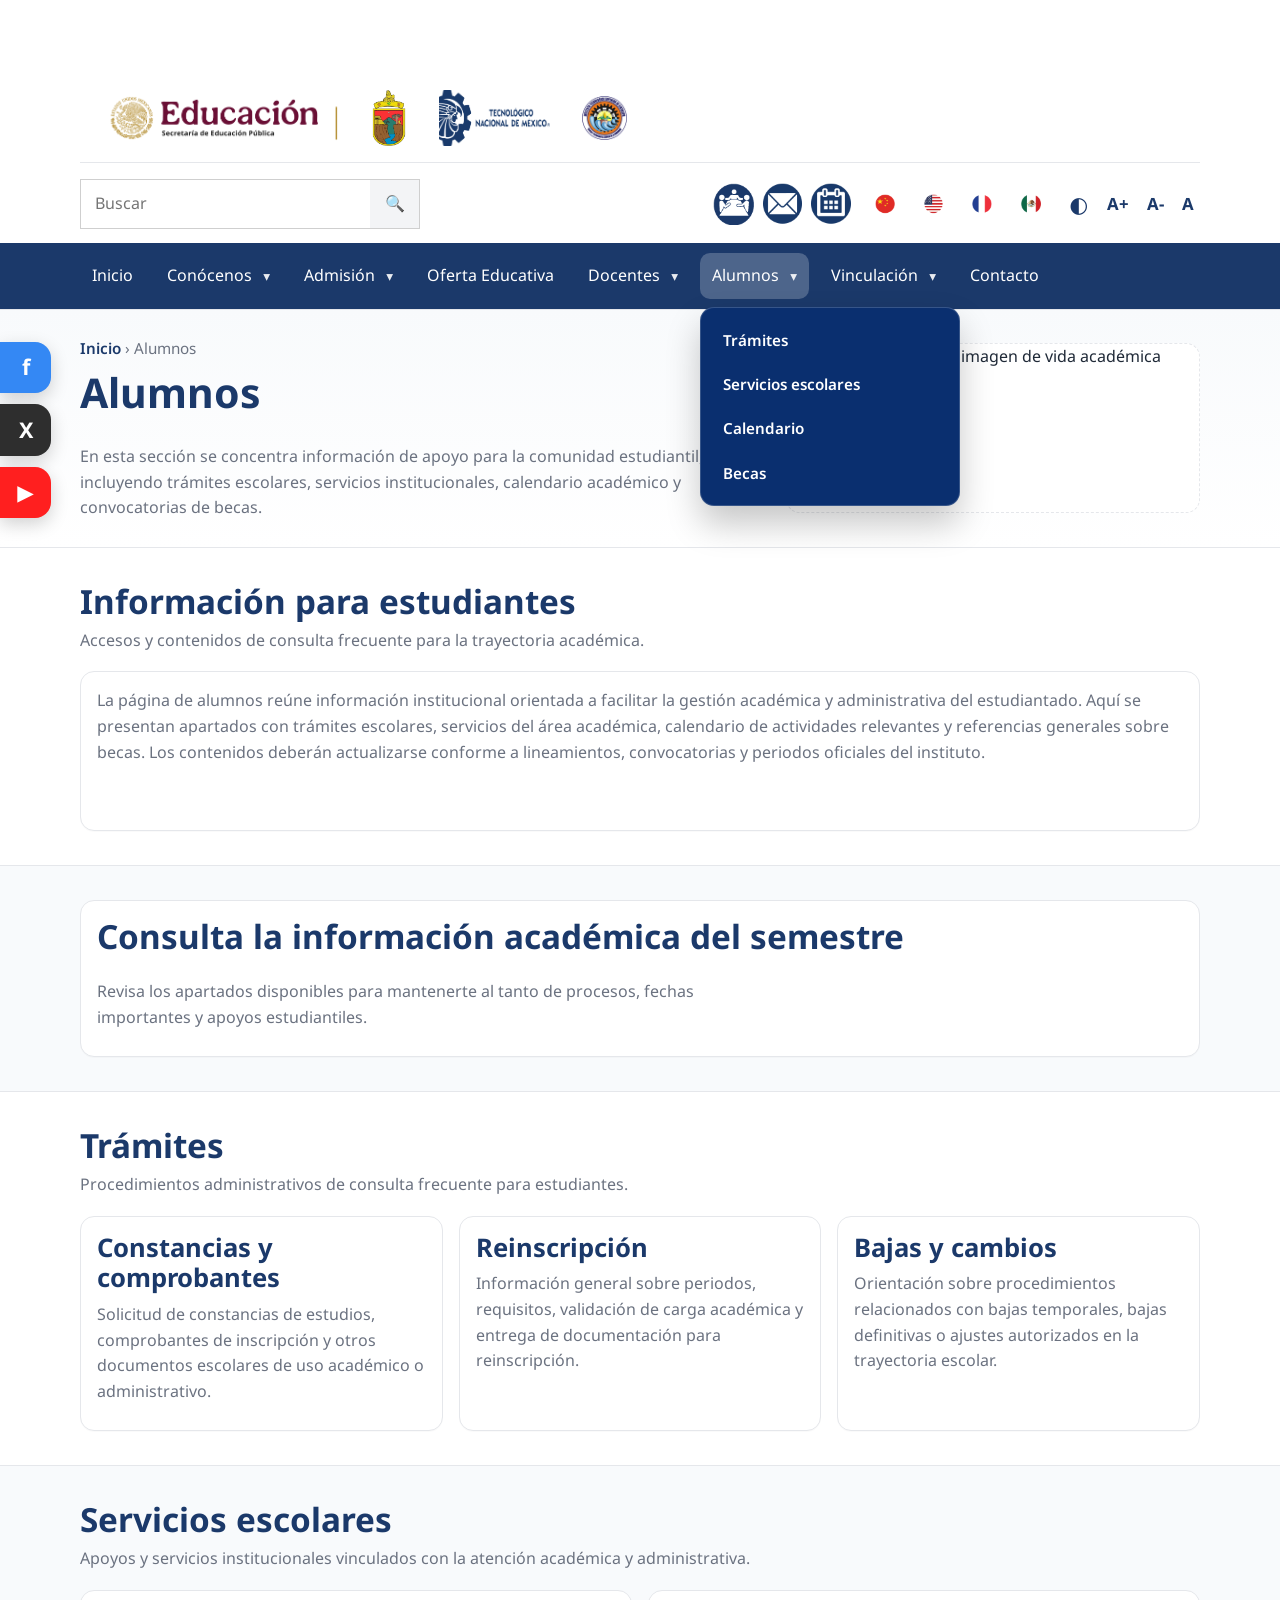
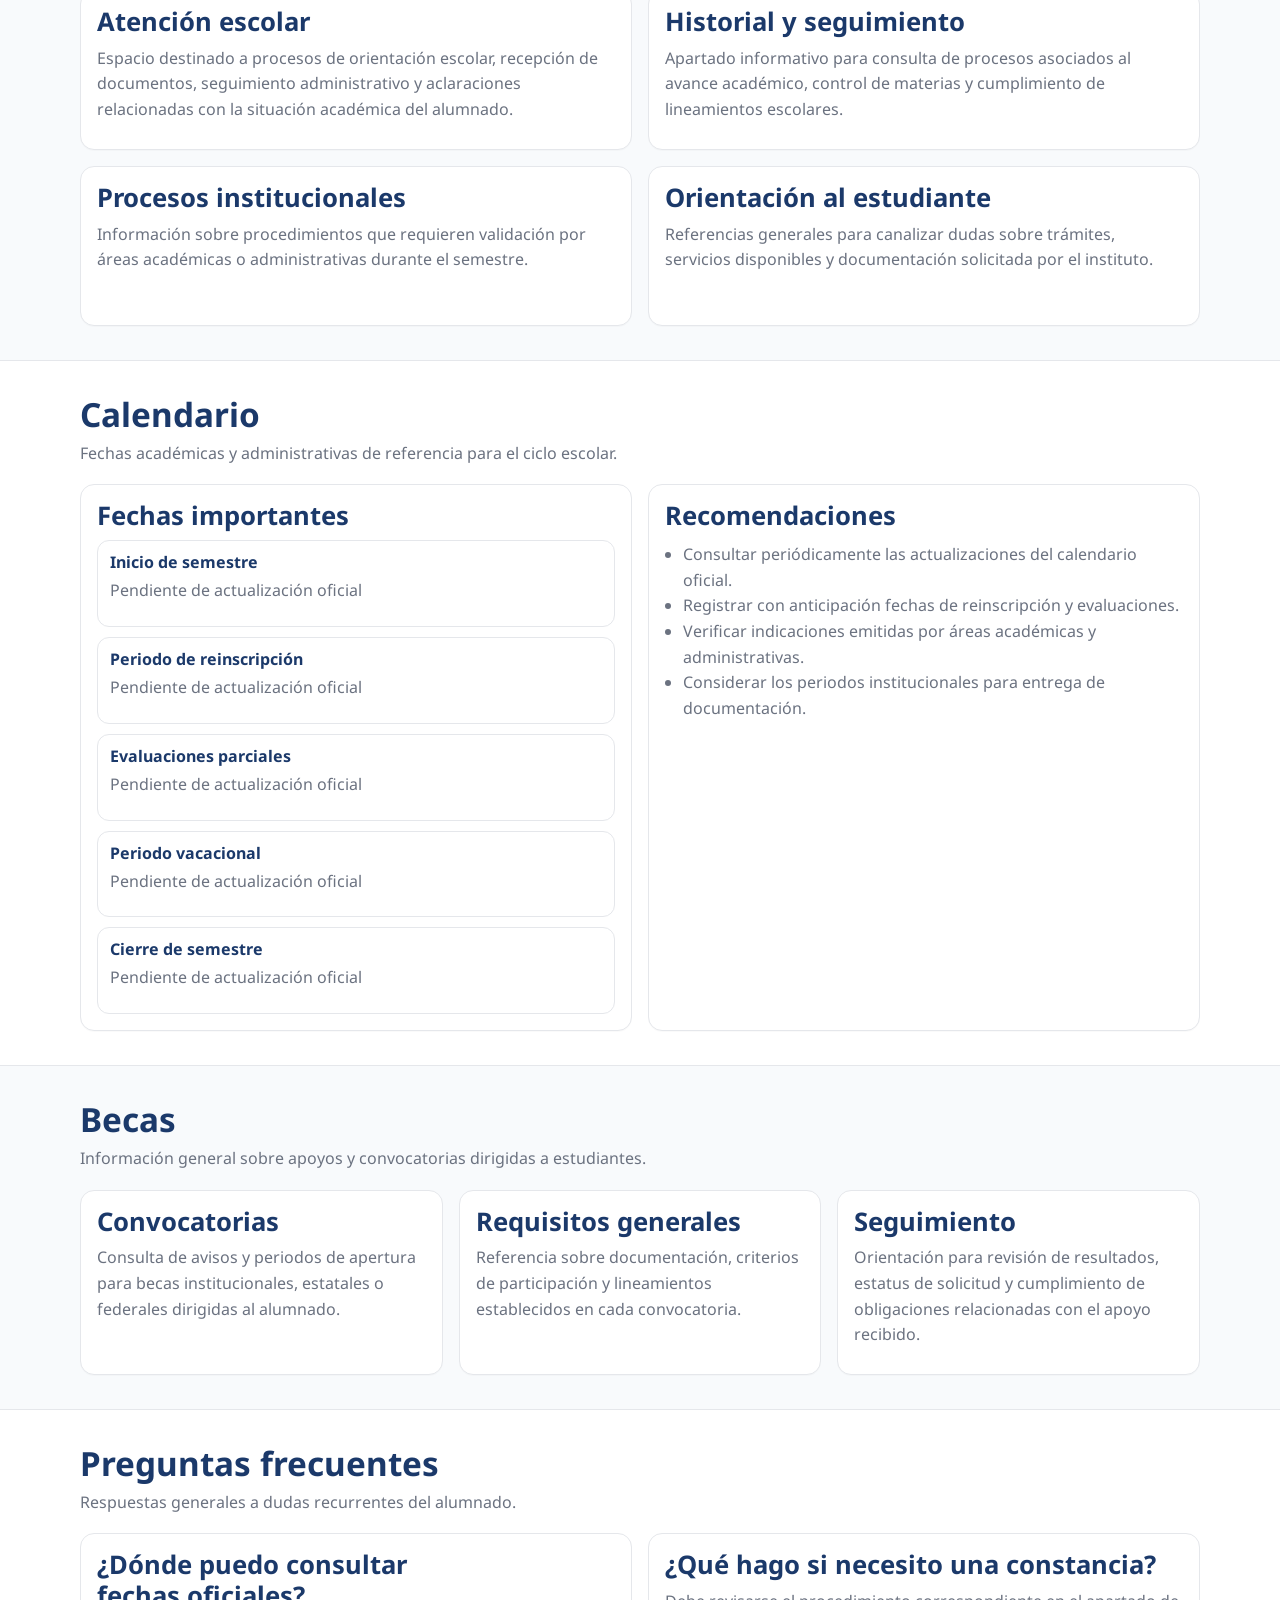
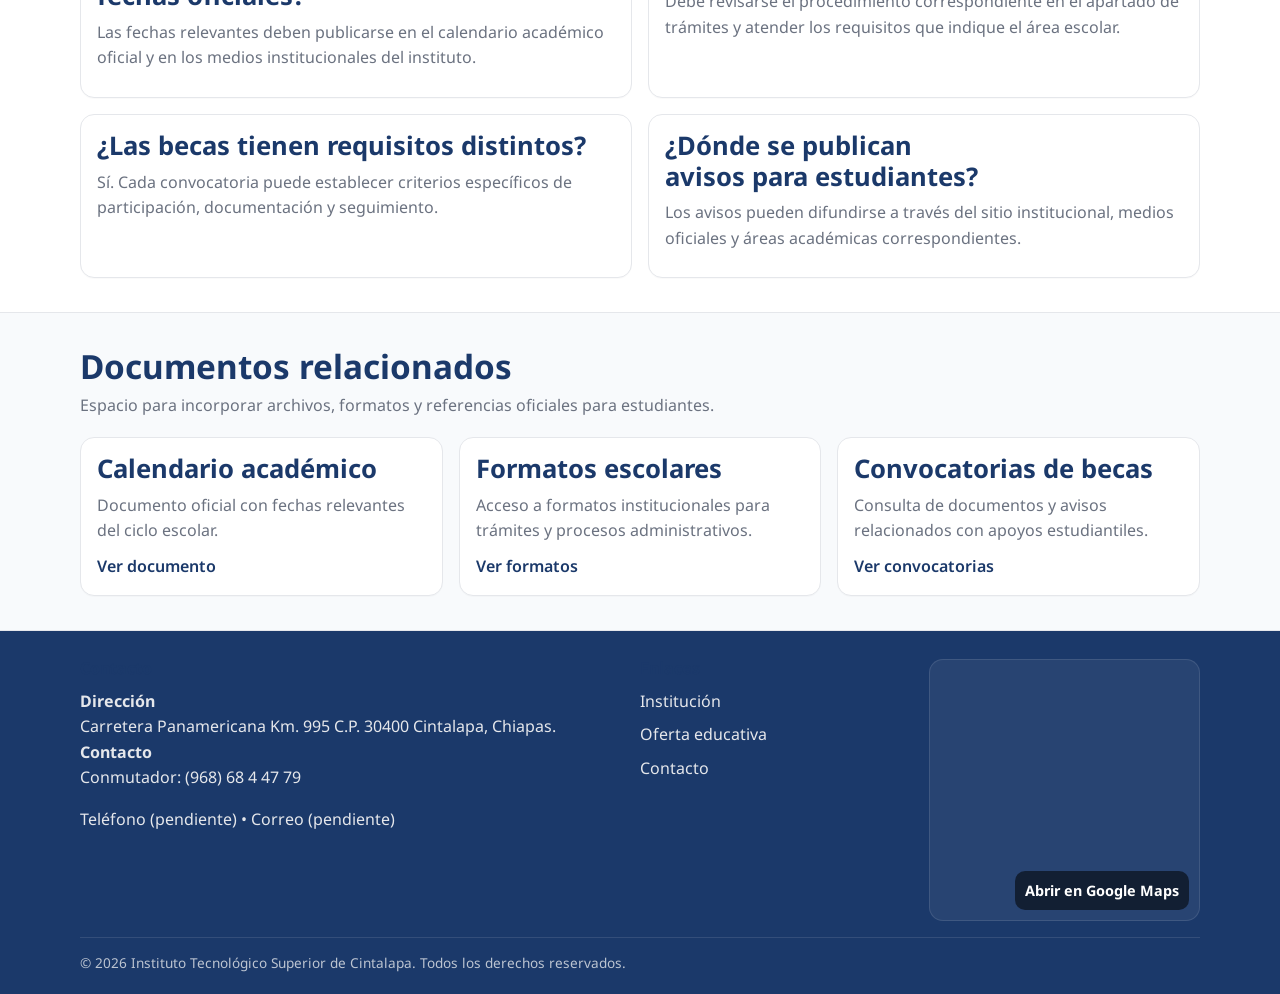
==== commit 18f9ef4a: "Add files via upload" ====
--- a/pages/alumnos.html
+++ b/pages/alumnos.html
@@ -160,9 +160,9 @@
           <details class="nav-dd">
             <summary class="nav-link nav-link--dd" data-nav="docentes">Docentes</summary>
             <div class="nav-panel" role="menu">
-              <a role="menuitem" href="docentes.html#avisos">Avisos</a>
-              <a role="menuitem" href="docentes.html#formatos">Formatos</a>
-              <a role="menuitem" href="docentes.html#directorio">Directorio</a>
+              <a role="menuitem" href="Docentes.html">Avisos</a>
+              <a role="menuitem" href="Docentes.html">Formatos</a>
+              <a role="menuitem" href="Docentes.html">Directorio</a>
             </div>
           </details>
         </li>
--- a/css/layout.css
+++ b/css/layout.css
@@ -201,7 +201,7 @@
 }
 
 .pleca-link:hover{
-  background: var(--surface-2);
+  background: transparent;
   text-decoration: none;
 }
 
--- a/css/pages.css
+++ b/css/pages.css
@@ -175,6 +175,10 @@
   align-items: center;
 }
 
+.page-hero-inner > *{
+  min-width: 0;
+}
+
 .breadcrumbs{
   margin: 0 0 8px;
   color: var(--muted);
@@ -189,13 +193,14 @@
 }
 
 .page-hero-box{
+  position: relative;
+  width: 100%;
   height: 170px;
+  overflow: hidden;
   border-radius: var(--radius);
   border: 1px dashed var(--border);
   background: #fff;
-  display: grid;
-  place-items: center;
-  color: var(--muted);
+  display: block;
 }
 
 /* Listas y tabla */
@@ -230,8 +235,15 @@
 }
 
 @media (max-width: 900px){
-  .page-hero-inner{ grid-template-columns: 1fr; }
-  .page-hero-box{ height: 140px; }
+  .page-hero-inner{
+    grid-template-columns: 1fr;
+    align-items: start;
+  }
+
+  .page-hero-box{
+    height: 220px;
+    margin-top: 8px;
+  }
 }
 
 .program{ display: grid; gap: 8px; }
@@ -295,9 +307,9 @@
 
 .interest-link:hover,
 .interest-link:focus-visible {
-  transform: translateY(-3px);
-  box-shadow: 0 8px 18px rgba(0, 0, 0, 0.12);
-  border-color: #b8b8b8;
+  transform: none;
+  box-shadow: none;
+  border-color: #d9d9d9;
   outline: none;
 }
 
@@ -336,4 +348,11 @@
   .interest-links {
     grid-template-columns: 1fr;
   }
+}
+.page-hero-box img{
+  display: block;
+  width: 100%;
+  height: 100%;
+  object-fit: cover;
+  border-radius: var(--radius);
 }
